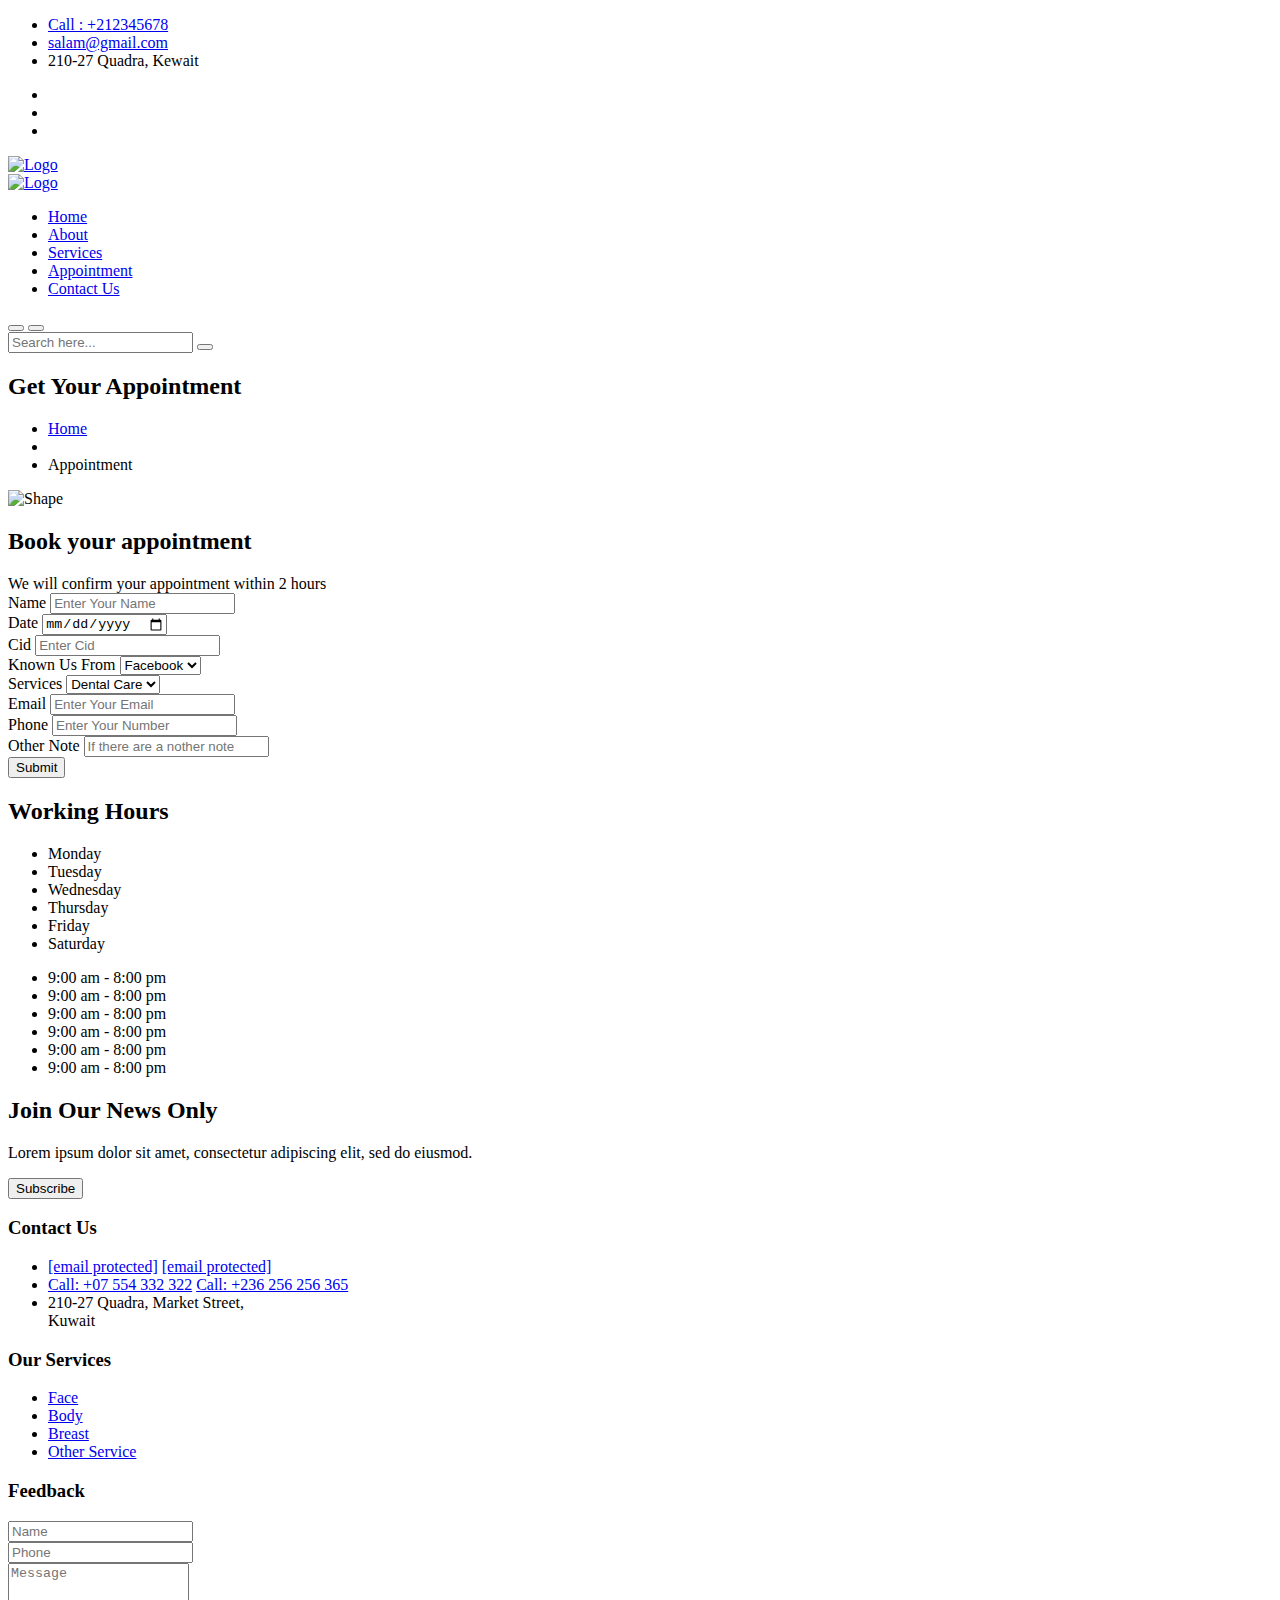
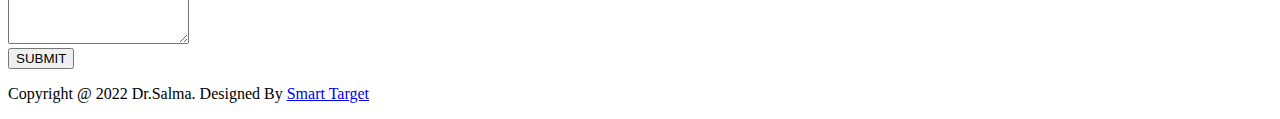
==== appointment.html @ d7cb4ad0 "Add files via upload" ====
<!DOCTYPE html>
<html lang="zxx">
<head>
    <meta charset="UTF-8">
    <meta name="viewport" content="width=device-width, initial-scale=1.0">

    <link rel="stylesheet" href="assets/css/bootstrap.min.css">

    <link rel="stylesheet" href="assets/css/owl.carousel.min.css">

    <link rel="stylesheet" href="assets/css/owl.theme.default.min.css">

    <link rel="stylesheet" href="assets/css/meanmenu.css">

    <link rel="stylesheet" href="assets/css/icofont.min.css">

    <link rel="stylesheet" href="assets/css/slick.min.css">

    <link rel="stylesheet" href="assets/css/slick-theme.min.css">

    <link rel="stylesheet" href="assets/css/magnific-popup.min.css">

    <link rel="stylesheet" href="assets/css/animate.min.css">

    <link rel="stylesheet" href="assets/css/odometer.min.css">

    <link rel="stylesheet" href="assets/css/style.css">

    <link rel="stylesheet" href="assets/css/responsive.css">

    <link rel="stylesheet" href="assets/css/theme-dark.css">

    <title>Dr.Salma Alhamad</title>

    <link rel="icon" type="image/png" href="assets/img/logo.jpeg">
</head>
<body>

<div class="loader">
    <div class="d-table">
        <div class="d-table-cell">
            <div class="spinner">
                <div class="double-bounce1"></div>
                <div class="double-bounce2"></div>
            </div>
        </div>
    </div>
</div>


<div class="header-top">
    <div class="container">
        <div class="row align-items-center">
            <div class="col-sm-9 col-lg-9">
                <div class="header-top-item">
                    <div class="header-top-left">
                        <ul>
                            <li>
                                <a href="tel:+07554332322">
                                    <i class="icofont-ui-call"></i>
                                    Call : +212345678
                                </a>
                            </li>
                            <li>
                                <a href="mailto:">
                                    <i class="icofont-ui-message"></i>
                                    salam@gmail.com
                                </a>
                            </li>
                            <li>
                                <i class="icofont-location-pin"></i>
                                210-27 Quadra, Kewait
                            </li>
                        </ul>
                    </div>
                </div>
            </div>
            <div class="col-sm-3 col-lg-3">
                <div class="header-top-item">
                    <div class="header-top-right">
                        <ul>
                            <li>
                                <a href="#">
                                    <i class="icofont-facebook"></i>
                                </a>
                            </li>
                            <li>
                                <a href="#">
                                    <i class="icofont-twitter"></i>
                                </a>
                            </li>
                            <li>
                                <a href="#">
                                    <i class="icofont-pinterest"></i>
                                </a>
                            </li>
                        </ul>
                    </div>
                </div>
            </div>
        </div>
    </div>
</div>


<div class="navbar-area sticky-top">

    <div class="mobile-nav">
        <a href="index.html" class="logo">
            <img style="width: 70%" src="assets/img/logo.png" alt="Logo">
        </a>
    </div>

    <div  class="main-nav">
        <div class="container">
            <nav class="navbar navbar-expand-md navbar-light">
                <a class="navbar-brand" href="index.html">
                    <img src="assets/img/logo.png" alt="Logo">
                </a>
                <div class="collapse navbar-collapse mean-menu" id="navbarSupportedContent">
                    <ul class="navbar-nav">
                        <li class="nav-item">
                            <a href="index.html" class="nav-link">Home</a>
                        </li>
                        <li class="nav-item">
                            <a href="doctor-salma.html" class="nav-link">About</a>
                        </li>
                        <li class="nav-item">
                            <a href="service.html" class="nav-link"> Services</a>
                        </li>
                        <li class="nav-item">
                            <a href="appointment.html" class="nav-link active"> Appointment</a>
                        </li>
                        <li class="nav-item">
                            <a href="contact.html" class="nav-link"> Contact Us</a>
                        </li>
                    </ul>
                    <div class="nav-srh">
                        <div class="search-toggle">
                            <button class="search-icon icon-search"><i class="icofont-search-1"></i></button>
                            <button class="search-icon icon-close"><i class="icofont-close"></i></button>
                        </div>
                        <div class="search-area">
                            <form>
                                <input type="text" class="src-input" id="search-terms" placeholder="Search here..."/>
                                <button type="submit" name="submit" value="Go" class="search-icon"><i
                                        class="icofont-search-1"></i></button>
                            </form>
                        </div>
                    </div>
                </div>
            </nav>
        </div>
    </div>
</div>


<div class="page-title-area page-title-two">
    <div class="d-table">
        <div class="d-table-cell">
            <div class="page-title-item">
                <h2>Get Your Appointment</h2>
                <ul>
                    <li>
                        <a href="index.html">Home</a>
                    </li>
                    <li>
                        <i class="icofont-simple-right"></i>
                    </li>
                    <li>Appointment</li>
                </ul>
            </div>
        </div>
    </div>
</div>


<section class="appointment-area-two">
    <div class="container">
        <div class="row align-items-center appointment-wrap-two">
            <div class="col-lg-7 wow fadeInUp" data-wow-delay=".3s">
                <div class="appointment-item appointment-item-two">
                    <div class="appointment-shape">
                        <img src="assets/img/appointment/3.png" alt="Shape">
                    </div>
                    <h2>Book your appointment</h2>
                    <span>We will confirm your appointment within 2 hours</span>
                    <div class="appointment-form">
                        <form>
                            <div class="row">
                                <div class="col-lg-6">
                                    <div class="form-group">
                                        <i class="icofont-business-man-alt-1"></i>
                                        <label>Name</label>
                                        <input type="text" class="form-control" placeholder="Enter Your Name">
                                    </div>
                                </div>
                                <div class="col-lg-6">
                                    <div class="form-group">
                                        <i class="icofont-calendar"></i>
                                        <label>Date</label>
                                        <input type="date" class="form-control">
                                    </div>
                                </div>
                                <div class="col-lg-6">
                                    <div class="form-group">
                                        <i class="icofont-id-card"></i>
                                        <label>Cid</label>
                                        <input type="text" class="form-control" placeholder="Enter Cid">
                                    </div>
                                </div>
                                <div class="col-lg-6">
                                    <div class="form-group">
                                        <i class="icofont-users-social"></i>
                                        <label>Known Us From</label>
                                        <select class="form-control" id="exampleFormControlSelect2">
                                            <option>Facebook</option>
                                            <option>2</option>
                                            <option>3</option>
                                            <option>4</option>
                                            <option>5</option>
                                        </select>
                                    </div>
                                </div>
                                <div class="col-lg-6">
                                    <div class="form-group">
                                        <i class="icofont-hospital"></i>
                                        <label>Services</label>
                                        <select class="form-control" id="exampleFormControlSelect1">
                                            <option>Dental Care</option>
                                            <option>2</option>
                                            <option>3</option>
                                            <option>4</option>
                                            <option>5</option>
                                        </select>
                                    </div>
                                </div>
                                <div class="col-lg-6">
                                    <div class="form-group">
                                        <i class="icofont-ui-message"></i>
                                        <label>Email</label>
                                        <input type="email" class="form-control" placeholder="Enter Your Email">
                                    </div>
                                </div>
                                <div class="col-lg-6">
                                    <div class="form-group">
                                        <i class="icofont-ui-call"></i>
                                        <label>Phone</label>
                                        <input type="text" class="form-control" placeholder="Enter Your Number">
                                    </div>
                                </div>
                                <div class="col-lg-6">
                                    <div class="form-group">
                                        <i class="icofont-comment"></i>
                                        <label>Other Note</label>
                                        <input type="text" class="form-control" placeholder="If there are a nother note">
                                    </div>
                                </div>
                            </div>
                            <div class="text-center">
                                <button type="submit" class="btn appointment-btn">Submit</button>
                            </div>
                        </form>
                    </div>
                </div>
            </div>
            <div class="col-lg-5 wow fadeInUp" data-wow-delay=".5s">
                <div class="appointment-item-two-right">
                    <div class="appointment-item-content">
                        <h2>Working Hours</h2>
                        <div class="content-one">
                            <ul>
                                <li>Monday</li>
                                <li>Tuesday</li>
                                <li>Wednesday</li>
                                <li>Thursday</li>
                                <li>Friday</li>
                                <li>Saturday</li>
                            </ul>
                        </div>
                        <div class="content-two">
                            <ul>
                                <li>9:00 am - 8:00 pm</li>
                                <li>9:00 am - 8:00 pm</li>
                                <li>9:00 am - 8:00 pm</li>
                                <li>9:00 am - 8:00 pm</li>
                                <li>9:00 am - 8:00 pm</li>
                                <li>9:00 am - 8:00 pm</li>
                            </ul>
                        </div>
                    </div>
                </div>
            </div>
        </div>
    </div>
</section>


<footer class="pb-70">

    <div class="newsletter-area">
        <div class="container">
            <div class="row newsletter-wrap align-items-center">
                <div class="col-lg-7">
                    <div class="newsletter-item">
                        <h2>Join Our News Only</h2>
                        <p>Lorem ipsum dolor sit amet, consectetur adipiscing elit, sed do eiusmod.</p>
                    </div>
                </div>
                <div class="col-lg-5">
                    <div class="newsletter-item">
                        <div class="newsletter-form">
                            <div class="newsletter-form" data-toggle="validator">
                                <button onclick="window.location.href='https://www.instagram.com/dr.salma_alhamad/?igshid=YmMyMTA2M2Y='" class="btn newsletter-btn" type="submit">
                                    Subscribe
                                </button>
                            </div>
                        </div>
                    </div>
                </div>
            </div>
        </div>
    </div>

    <div class="container">
        <div class="row">
            <div class="col-sm-6 col-lg-4">
                <div class="footer-item">
                    <div class="footer-contact">
                        <h3>Contact Us</h3>
                        <ul>
                            <li>
                                <i class="icofont-ui-message"></i>
                                <a href="https://templates.hibootstrap.com/cdn-cgi/l/email-protection#8ee7e0e8e1cee3ebeae7fdebf8a0ede1e3"><span
                                        class="__cf_email__" data-cfemail="82ebece4edc2efe7e6ebf1e7f4ace1edef">[email&#160;protected]</span></a>
                                <a href="https://templates.hibootstrap.com/cdn-cgi/l/email-protection#f49c9198989bb49991909d879182da979b99"><span
                                        class="__cf_email__" data-cfemail="68000d04040728050d0c011b0d1e460b0705">[email&#160;protected]</span></a>
                            </li>
                            <li>
                                <i class="icofont-stock-mobile"></i>
                                <a href="tel:+07554332322">Call: +07 554 332 322</a>
                                <a href="tel:+236256256365">Call: +236 256 256 365</a>
                            </li>
                            <li>
                                <i class="icofont-location-pin"></i>
                                210-27 Quadra, Market Street,<br> Kuwait
                            </li>
                        </ul>
                    </div>
                </div>
            </div>
            <div class="col-sm-6 col-lg-4">
                <div class="footer-item">
                    <div class="footer-quick">
                        <h3>Our Services</h3>
                        <ul>
                            <li>
                                <a href="face.html">Face</a>
                            </li>
                            <li>
                                <a href="body.html">Body</a>
                            </li>
                            <li>
                                <a href="breast.html">Breast</a>
                            </li>
                            <li>
                                <a href="other.html">Other Service</a>
                            </li>
                        </ul>
                    </div>
                </div>
            </div>
            <div class="col-sm-6 col-lg-4">
                <div class="footer-item">
                    <div class="footer-feedback">
                        <h3>Feedback</h3>
                        <form>
                            <div class="form-group">
                                <input type="text" class="form-control" placeholder="Name">
                            </div>
                            <div class="form-group">
                                <input type="text" class="form-control" placeholder="Phone">
                            </div>
                            <div class="form-group">
                                <textarea class="form-control" id="your_message" rows="5"
                                          placeholder="Message"></textarea>
                            </div>
                            <div class="text-left">
                                <button type="submit" class="btn feedback-btn">SUBMIT</button>
                            </div>
                        </form>
                    </div>
                </div>
            </div>
        </div>
    </div>
</footer>


<div class="copyright-area">
    <div class="container">
        <div class="copyright-item">
            <p>Copyright @ 2022
                Dr.Salma. Designed By <a href="https://smarttargetkwt.com" target="_blank">Smart Target</a></p>
        </div>
    </div>
</div>


<script src="assets/js/jquery.min.js"></script>
<script src="assets/js/bootstrap.bundle.min.js"></script>

<script src="assets/js/owl.carousel.min.js"></script>

<script src="assets/js/jquery.meanmenu.js"></script>

<script src="assets/js/slick.min.js"></script>

<script src="assets/js/jquery.magnific-popup.min.js"></script>

<script src="assets/js/wow.min.js"></script>

<script src="assets/js/jquery.ajaxchimp.min.js"></script>

<script src="assets/js/form-validator.min.js"></script>

<script src="assets/js/contact-form-script.js"></script>

<script src="assets/js/odometer.min.js"></script>
<script src="assets/js/jquery.appear.min.js"></script>

<script src="assets/js/custom.js"></script>
</body>
</html>
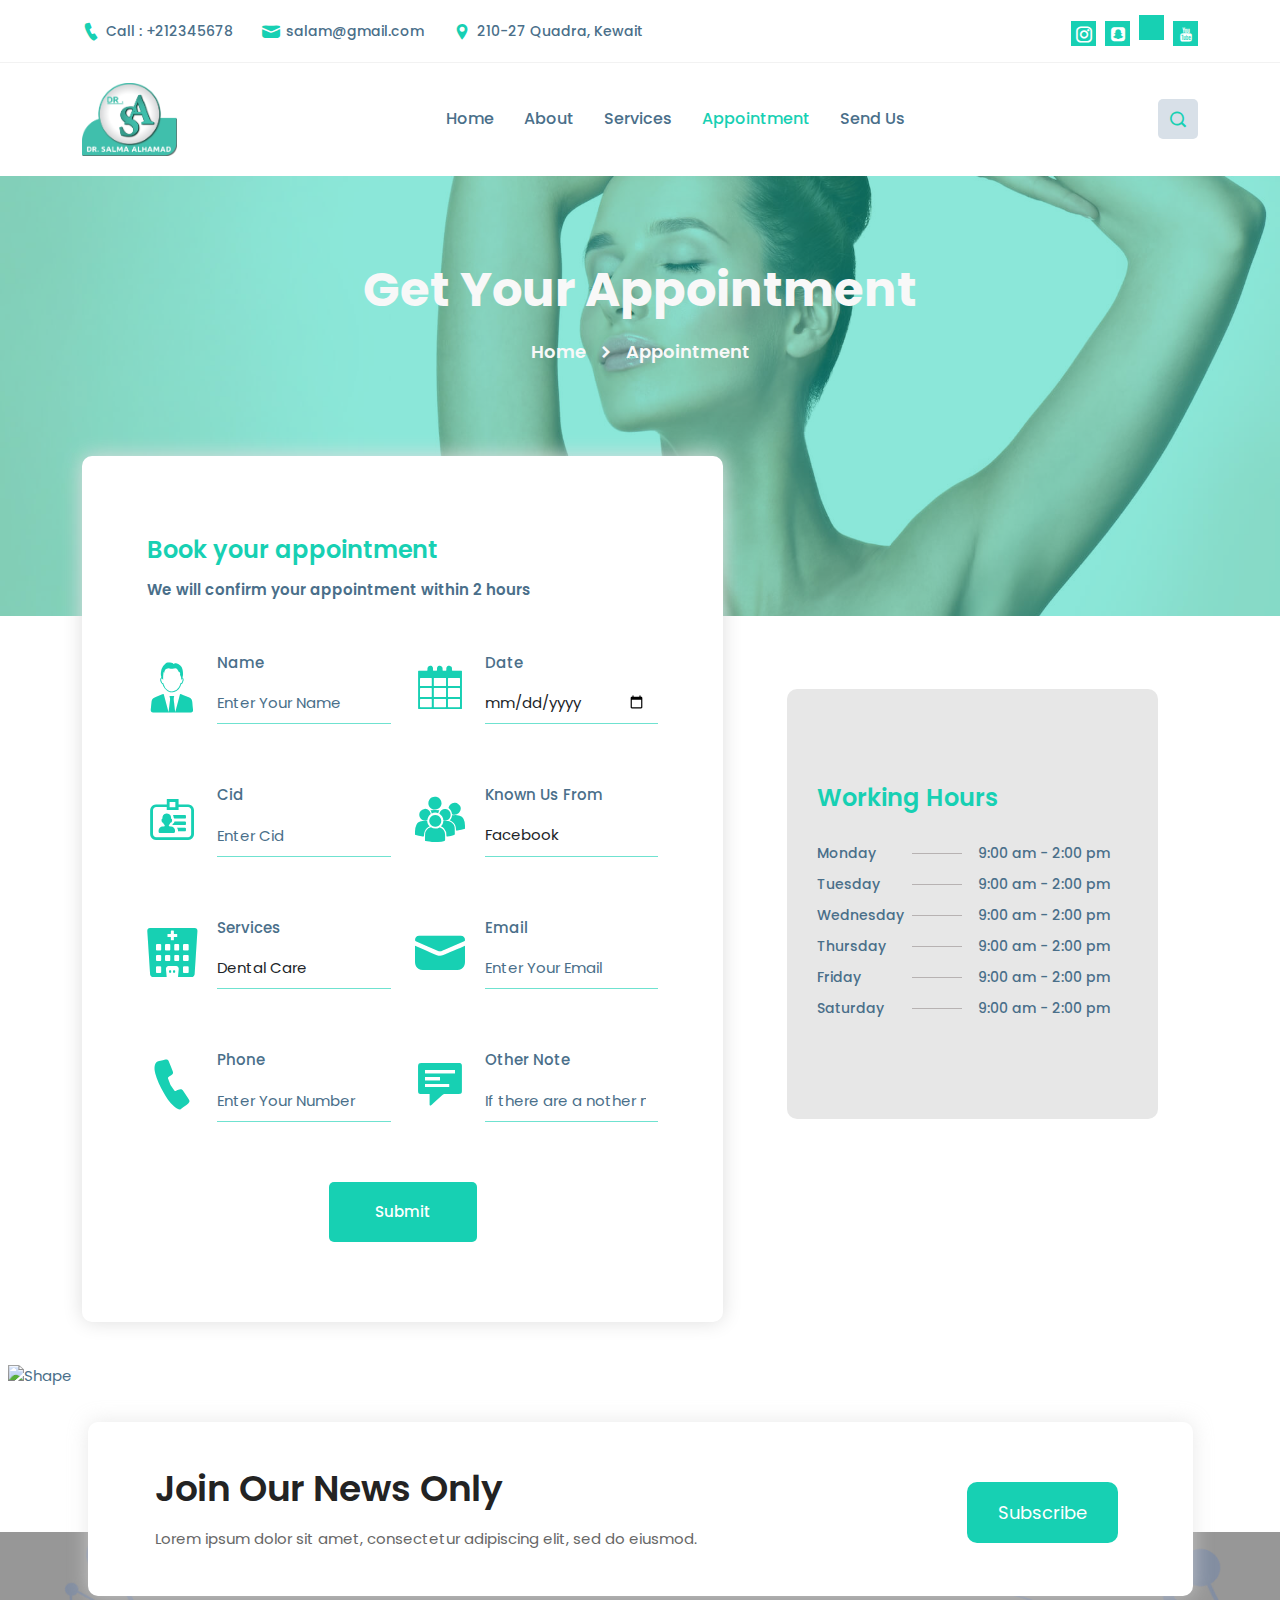
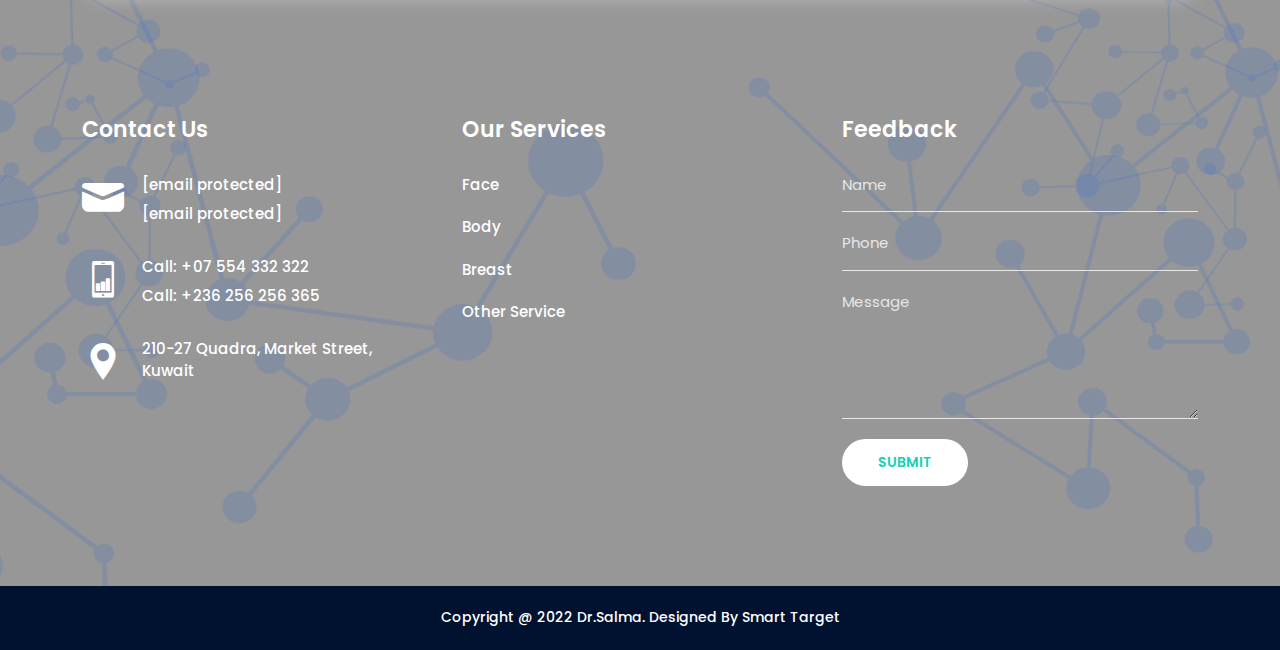
==== commit 0635c718: "Update appointment.html" ====
--- a/appointment.html
+++ b/appointment.html
@@ -13,6 +13,8 @@
     <link rel="stylesheet" href="assets/css/meanmenu.css">
 
     <link rel="stylesheet" href="assets/css/icofont.min.css">
+
+    <link rel="stylesheet" href="assets/css/all.min.css">
 
     <link rel="stylesheet" href="assets/css/slick.min.css">
 
@@ -81,17 +83,22 @@
                         <ul>
                             <li>
                                 <a href="#">
-                                    <i class="icofont-facebook"></i>
+                                    <i class="icofont-instagram"></i>
                                 </a>
                             </li>
                             <li>
                                 <a href="#">
-                                    <i class="icofont-twitter"></i>
+                                    <i class="icofont-snapchat"></i>
                                 </a>
                             </li>
                             <li>
                                 <a href="#">
-                                    <i class="icofont-pinterest"></i>
+                                    <i class="fa-brands fa-tiktok"></i>
+                                </a>
+                            </li>
+                            <li>
+                                <a href="#">
+                                    <i class="icofont-youtube"></i>
                                 </a>
                             </li>
                         </ul>
@@ -132,7 +139,7 @@
                             <a href="appointment.html" class="nav-link active"> Appointment</a>
                         </li>
                         <li class="nav-item">
-                            <a href="contact.html" class="nav-link"> Contact Us</a>
+                            <a href="contact.html" class="nav-link"> Send Us</a>
                         </li>
                     </ul>
                     <div class="nav-srh">
@@ -280,12 +287,12 @@
                         </div>
                         <div class="content-two">
                             <ul>
-                                <li>9:00 am - 8:00 pm</li>
-                                <li>9:00 am - 8:00 pm</li>
-                                <li>9:00 am - 8:00 pm</li>
-                                <li>9:00 am - 8:00 pm</li>
-                                <li>9:00 am - 8:00 pm</li>
-                                <li>9:00 am - 8:00 pm</li>
+                                <li>9:00 am - 2:00 pm</li>
+                                <li>9:00 am - 2:00 pm</li>
+                                <li>9:00 am - 2:00 pm</li>
+                                <li>9:00 am - 2:00 pm</li>
+                                <li>9:00 am - 2:00 pm</li>
+                                <li>9:00 am - 2:00 pm</li>
                             </ul>
                         </div>
                     </div>
@@ -431,4 +438,4 @@
 
 <script src="assets/js/custom.js"></script>
 </body>
-</html>+</html>
--- a/assets/css/meanmenu.css
+++ b/assets/css/meanmenu.css
@@ -0,0 +1 @@
+a.meanmenu-reveal{display:none}.mean-container .mean-bar{float:left;width:100%;position:absolute;background:0 0;padding:20px 0 0;z-index:999;border-bottom:1px solid rgba(0,0,0,.03);height:55px}.mean-container a.meanmenu-reveal{width:35px;height:30px;padding:12px 15px 0 0;position:absolute;right:0;cursor:pointer;color:#fff;text-decoration:none;font-size:16px;text-indent:-9999em;line-height:22px;font-size:1px;display:block;font-weight:700}.mean-container a.meanmenu-reveal span{display:block;background:#fff;height:4px;margin-top:3px;border-radius:3px}.mean-container .mean-nav{float:left;width:100%;background:#fff;margin-top:55px}.mean-container .mean-nav ul{padding:0;margin:0;width:100%;border:none;list-style-type:none}.mean-container .mean-nav ul li{position:relative;float:left;width:100%}.mean-container .mean-nav ul li a{display:block;float:left;width:90%;padding:1em 5%;margin:0;text-align:left;color:#677294;border-top:1px solid #dbeefd;text-decoration:none}.mean-container .mean-nav ul li a.active{color:#000}.mean-container .mean-nav ul li li a{width:80%;padding:1em 10%;color:#677294;border-top:1px solid #dbeefd;opacity:1;filter:alpha(opacity=75);text-shadow:none!important;visibility:visible;text-transform:none;font-size:14px}.mean-container .mean-nav ul li.mean-last a{border-bottom:none;margin-bottom:0}.mean-container .mean-nav ul li li li a{width:70%;padding:1em 15%}.mean-container .mean-nav ul li li li li a{width:60%;padding:1em 20%}.mean-container .mean-nav ul li li li li li a{width:50%;padding:1em 25%}.mean-container .mean-nav ul li a:hover{background:#252525;background:rgba(255,255,255,.1)}.mean-container .mean-nav ul li a.mean-expand{margin-top:3px;width:100%;height:24px;padding:12px!important;text-align:right;position:absolute;right:0;top:0;z-index:2;font-weight:700;background:0 0;border:none!important}.mean-container .mean-push{float:left;width:100%;padding:0;margin:0;clear:both}.mean-nav .wrapper{width:100%;padding:0;margin:0}.mean-container .mean-bar,.mean-container .mean-bar *{-webkit-box-sizing:content-box;-moz-box-sizing:content-box;box-sizing:content-box}.mean-remove{display:none!important}.mobile-nav{display:none}.mobile-nav.mean-container .mean-nav ul li a.active{color:#ff2d55}.main-nav{background:#000;position:absolute;top:0;left:0;padding-top:15px;padding-bottom:15px;width:100%;z-index:999;height:auto}.mean-nav .dropdown-toggle::after{display:none}.navbar-light .navbar-brand,.navbar-light .navbar-brand:hover{color:#fff;font-weight:700;text-transform:uppercase}.main-nav nav ul{padding:0;margin:0;list-style-type:none}.main-nav nav .navbar-nav .nav-item{position:relative;padding:15px 0}.main-nav nav .navbar-nav .nav-item a{font-weight:500;font-size:16px;text-transform:uppercase;color:#fff;padding-left:0;padding-right:0;padding-top:0;padding-bottom:0;margin-left:15px;margin-right:15px}.main-nav nav .navbar-nav .nav-item a:hover,.main-nav nav .navbar-nav .nav-item a:focus,.main-nav nav .navbar-nav .nav-item a.active{color:#ff2d55}.main-nav nav .navbar-nav .nav-item:hover a{color:#ff2d55}.main-nav nav .navbar-nav .nav-item .dropdown-menu{-webkit-box-shadow:0 0 30px 0 rgba(0,0,0,.05);box-shadow:0 0 30px 0 rgba(0,0,0,.05);background:#0d1028;position:absolute;top:80px;left:0;width:250px;z-index:99;display:block;padding-top:20px;padding-left:5px;padding-right:5px;padding-bottom:20px;opacity:0;visibility:hidden;-webkit-transition:all .3s ease-in-out;transition:all .3s ease-in-out}.main-nav nav .navbar-nav .nav-item .dropdown-menu li{position:relative;padding:0}.main-nav nav .navbar-nav .nav-item .dropdown-menu li a{font-size:15px;font-weight:500;text-transform:capitalize;padding:9px 15px;margin:0;display:block;color:#fff}.main-nav nav .navbar-nav .nav-item .dropdown-menu li a:hover,.main-nav nav .navbar-nav .nav-item .dropdown-menu li a:focus,.main-nav nav .navbar-nav .nav-item .dropdown-menu li a.active{color:#ff2d55}.main-nav nav .navbar-nav .nav-item .dropdown-menu li .dropdown-menu{position:absolute;left:-100%;top:0;opacity:0!important;visibility:hidden!important}.main-nav nav .navbar-nav .nav-item .dropdown-menu li:hover .dropdown-menu{opacity:1!important;visibility:visible!important;top:-20px!important}.main-nav nav .navbar-nav .nav-item .dropdown-menu li .dropdown-menu li .dropdown-menu{position:absolute;left:-100%;top:0;opacity:0!important;visibility:hidden!important}.main-nav nav .navbar-nav .nav-item .dropdown-menu li:hover .dropdown-menu li:hover .dropdown-menu{opacity:1!important;visibility:visible!important;top:-20px!important}.main-nav nav .navbar-nav .nav-item .dropdown-menu li .dropdown-menu li a{color:#fff;text-transform:capitalize}.main-nav nav .navbar-nav .nav-item .dropdown-menu li .dropdown-menu li a:hover,.main-nav nav .navbar-nav .nav-item .dropdown-menu li .dropdown-menu li a:focus,.main-nav nav .navbar-nav .nav-item .dropdown-menu li .dropdown-menu li a.active{color:#ff2d55}.main-nav nav .navbar-nav .nav-item .dropdown-menu li:hover a{color:#ff2d55}.main-nav nav .navbar-nav .nav-item:hover ul{opacity:1;visibility:visible;top:100%}.main-nav nav .navbar-nav .nav-item:last-child .dropdown-menu{left:auto;right:0}